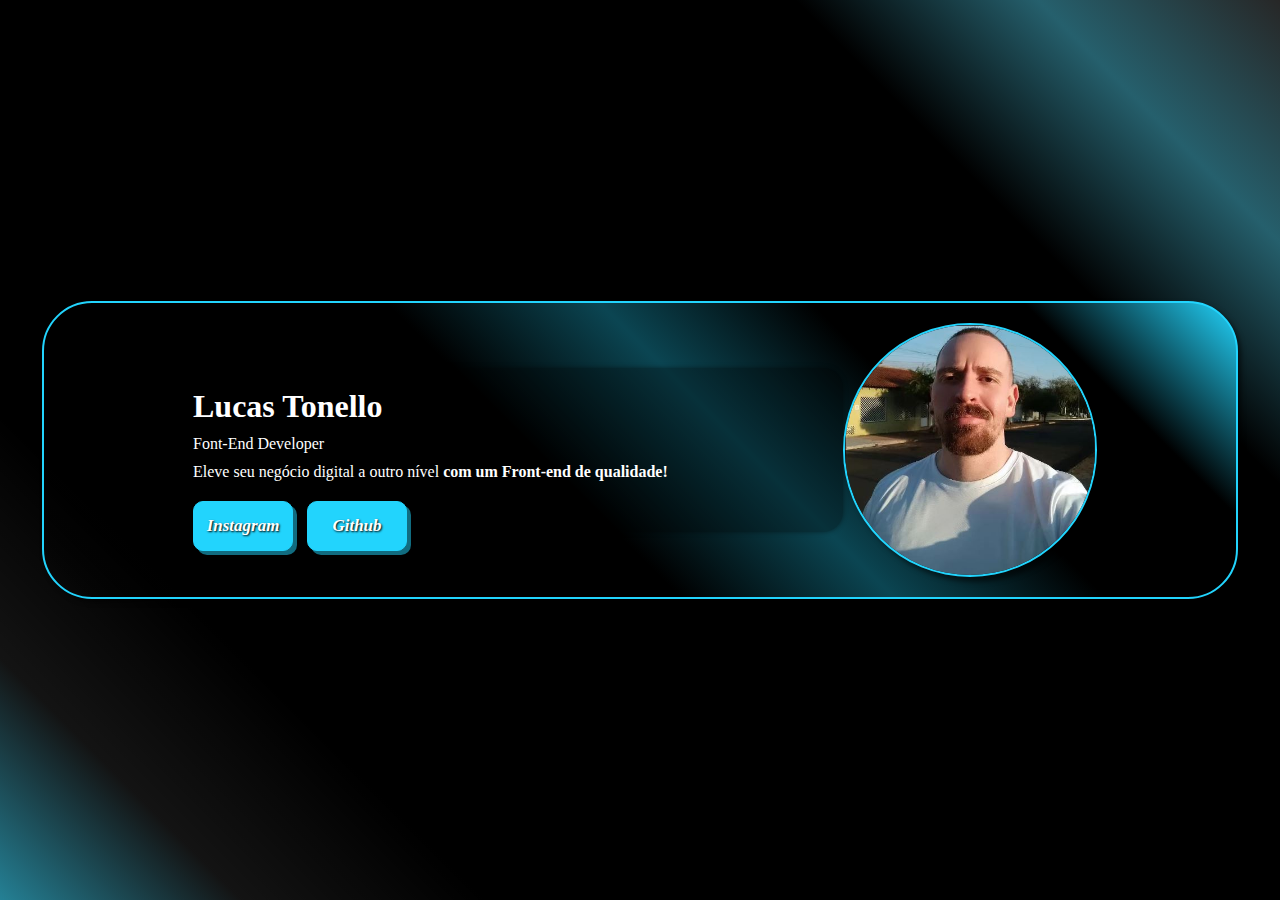
==== HTML CSS/ambientes de desenvolvimento, estrutura de arquivos e tags/index/index.html @ f59e25bd "starting" ====
<html lang="en">
    <head>
        <meta charset="UTF-8" />
        <meta name="viewport" content="width=device-width, initial-scale=1.0" />
        <link rel="stylesheet" href="./css/style.css" />
        <title>My Portfolio</title>
    </head>
    <body>
        <main>
            <div class="text">
                <h1>Lucas Tonello</h1>
                <p>Font-End Developer</p>
                <p>
                    Eleve seu negócio digital a outro nível
                    <strong>com um Front-end de qualidade!</strong>
                </p>
                <button>
                    <a href="https://www.instagram.com/ltonelloo">Instagram</a>
                </button>
                <button>
                    <a href="https://github.com/ltonelloo">Github</a>
                </button>
            </div>
            <div class="img">
                <img src="../arquivos/imagens/ltonelloo.JPG" alt="ltonelloo" />
            </div>
        </main>
    </body>
</html>
---- HTML CSS/ambientes de desenvolvimento, estrutura de arquivos e tags/index/css/style.css ----
* {
    text-decoration: none;
    padding: 0;
    margin: 0;
    font-family: Cambria, Cochin, Georgia, Times, 'Times New Roman', serif;
}
html {
    background-color: #272727;
}

:root {
    --shadow-color: #00000088;
    --cian: #22d4fd;
}

body {
    background-image: linear-gradient(
        45deg,
        #22d5fd83,
        #00000080,
        #000,
        #000,
        #000,
        #000,
        #000,
        #000,
        #22d5fd53,
        #00000000
    );
    display: flex;
    flex-direction: column;
    justify-content: space-around;
    align-items: center;

    width: 100vw;
    height: 100vh;
}

main {
    width: 90%;
    height: fit-content;
    background-image: linear-gradient(
        45deg,
        #00000000,
        #000000,
        #000000,
        #000000,
        #22d5fd53,
        #000000,
        #000000,
        #22d5fd
    );
    border: solid 2px #22d4fd;
    border-radius: 50px;
    box-shadow: 3px 3px 5px var(--shadow-color);
    padding: 20px;

    display: flex;
    flex-direction: row;
    justify-content: center;
    align-items: center;
}

h1 {
    color: #fff;
    margin: 10px 0px;
}
p {
    color: #fff;
    margin: 10px 0px;
}

.text {
    width: 50vw;
    height: 16vh;
    border-radius: 20px;

    background-color: #0000004a;
    box-shadow: 0px 0px 5px #00000071;

    margin: 0px 0px;
    padding: 10px;
}

button {
    width: 100px;
    height: 50px;
    margin: 10px 10px 0px 0px;

    background-color: var(--cian);

    border: solid 1px #22d4fd;
    border-radius: 10px;

    font-style: italic;
    font-size: 17px;
    font-weight: bold;

    box-shadow: 4px 4px 0px #22d5fd81;
}
a {
    color: #fff;
    text-shadow: 1px 1px 2px #000;
}
img {
    border: solid 2px #22d4fd;
    width: 250px;
    border-radius: 50%;
    box-shadow: 5px 5px 5px var(--shadow-color);
}
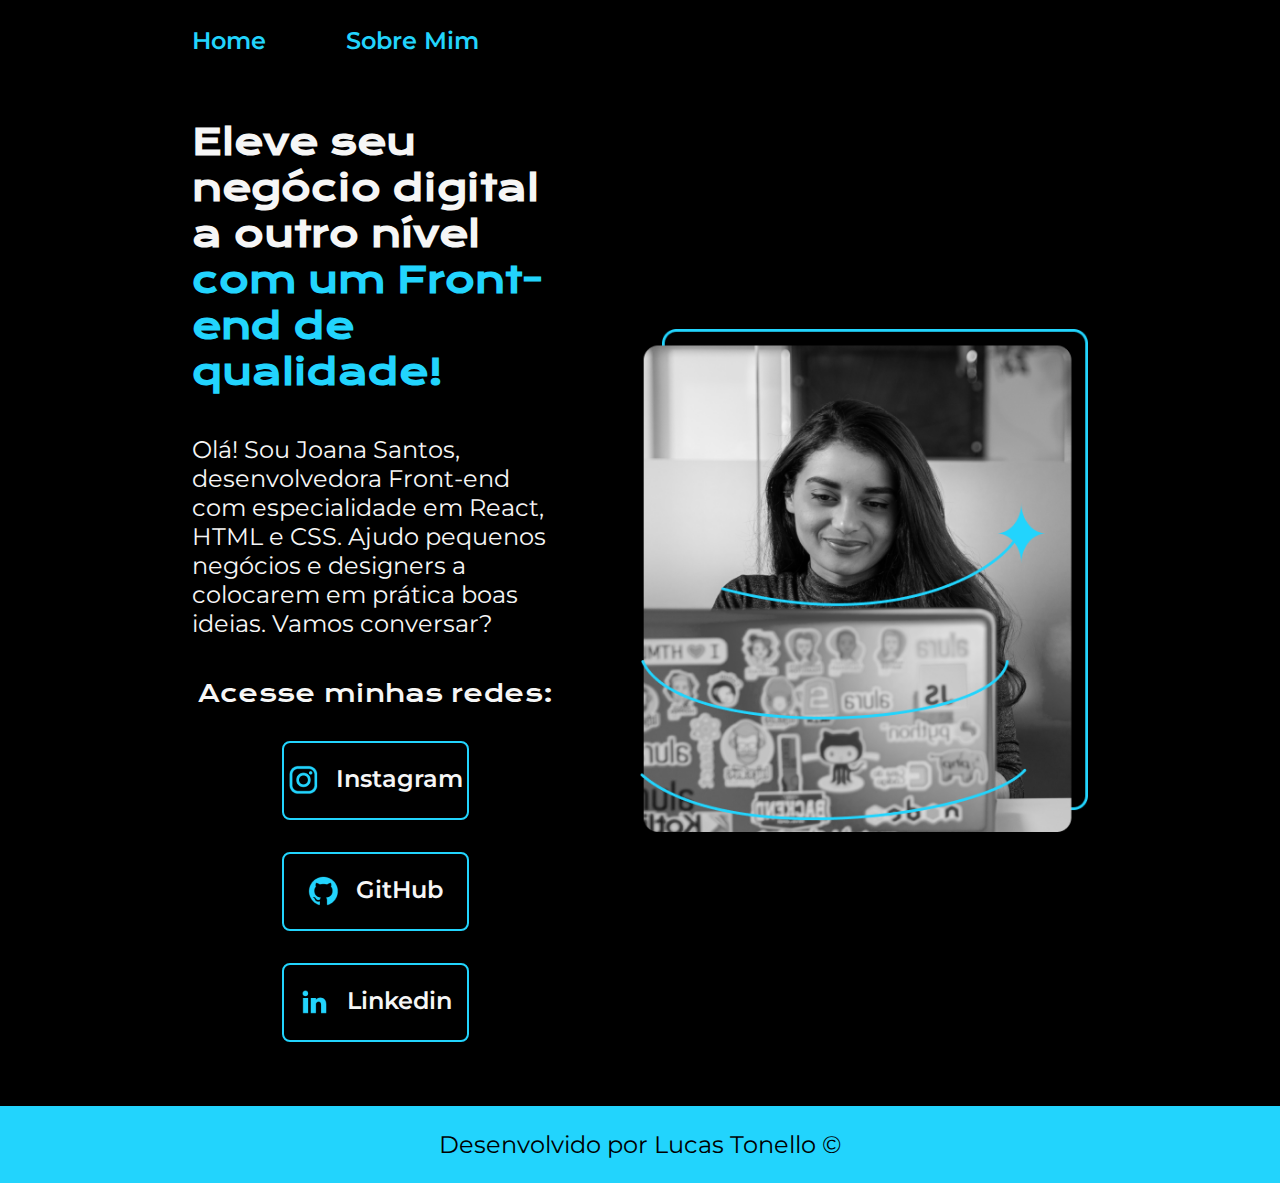
==== commit 43053075: "updating" ====
--- a/HTML CSS/ambientes de desenvolvimento, estrutura de arquivos e tags/index/index.html
+++ b/HTML CSS/ambientes de desenvolvimento, estrutura de arquivos e tags/index/index.html
@@ -1,29 +1,73 @@
-<html lang="en">
-    <head>
-        <meta charset="UTF-8" />
-        <meta name="viewport" content="width=device-width, initial-scale=1.0" />
-        <link rel="stylesheet" href="./css/style.css" />
-        <title>My Portfolio</title>
-    </head>
-    <body>
-        <main>
-            <div class="text">
-                <h1>Lucas Tonello</h1>
-                <p>Font-End Developer</p>
-                <p>
-                    Eleve seu negócio digital a outro nível
-                    <strong>com um Front-end de qualidade!</strong>
-                </p>
-                <button>
-                    <a href="https://www.instagram.com/ltonelloo">Instagram</a>
-                </button>
-                <button>
-                    <a href="https://github.com/ltonelloo">Github</a>
-                </button>
+<!DOCTYPE html>
+<html lang="pt-br">
+   <head>
+      <meta charset="UTF-8" />
+      <meta http-equiv="X-UA-Compatible" content="IE=edge" />
+      <meta
+         name="viewport"
+         content="width=device-width, initial-scale=1.0"
+      />
+      <link rel="stylesheet" href="./styles/style.css" />
+      <title>Portifolio</title>
+   </head>
+   <body>
+      <header class="cabecalho">
+         <nav class="cabecalho__menu">
+            <a class="cabecalho__menu__link" href="index.html"
+               >Home</a
+            >
+            <a class="cabecalho__menu__link" href="about.html"
+               >Sobre Mim</a
+            >
+         </nav>
+      </header>
+      <main class="apresentacao">
+         <section class="apresentacao__conteudo">
+            <h1 class="apresentacao__conteudo__titulo">
+               Eleve seu negócio digital a outro nível
+               <strong class="titulo-destaque"
+                  >com um Front-end de qualidade!
+               </strong>
+            </h1>
+            <p class="apresentacao__conteudo__texto">
+               Olá! Sou Joana Santos, desenvolvedora Front-end com
+               especialidade em React, HTML e CSS. Ajudo pequenos
+               negócios e designers a colocarem em prática boas
+               ideias. Vamos conversar?
+            </p>
+            <div class="apresentacao__links">
+               <h2 class="apresentacao__links__subtitulo">
+                  Acesse minhas redes:
+               </h2>
+               <a
+                  class="apresentacao__links__navegacao"
+                  href="https://instagram.com/ltonelloo"
+               >
+                  <img src="./assets/instagram.png" alt="Instagram" />
+                  Instagram</a
+               >
+               <a
+                  class="apresentacao__links__navegacao"
+                  href="https://github.com/ltonelloo"
+               >
+                  <img src="./assets/github.png" alt="Github" />
+                  GitHub</a
+               >
+               <a
+                  class="apresentacao__links__navegacao"
+                  href="https://github.com/ltonelloo"
+               >
+                  <img src="./assets/linkedin.png" alt="Linkedin" />
+                  Linkedin</a
+               >
             </div>
-            <div class="img">
-                <img src="../arquivos/imagens/ltonelloo.JPG" alt="ltonelloo" />
-            </div>
-        </main>
-    </body>
+         </section>
+         <img
+            class="apresentacao__imagem"
+            src="./assets/Imagem.png"
+            alt="Foto da Joana Santos programando"
+         />
+      </main>
+      <footer class="rodape">Desenvolvido por Lucas Tonello ©</footer>
+   </body>
 </html>
--- a/HTML CSS/ambientes de desenvolvimento, estrutura de arquivos e tags/index/styles/style.css
+++ b/HTML CSS/ambientes de desenvolvimento, estrutura de arquivos e tags/index/styles/style.css
@@ -0,0 +1,138 @@
+@import url('https://fonts.googleapis.com/css2?family=Krona+One&family=Montserrat:wght@400;600&display=swap');
+
+* {
+   margin: 0;
+   padding: 0;
+   text-decoration: none;
+}
+
+:root {
+   --cor--principal: #000000;
+   --cor-secundaria: #f6f6f6;
+   --cor-terciaria: #22d4fd;
+   --cor-hover: #272727;
+
+   --fonte-principal: 'krona one', sans-serif;
+   --fonte-secundaria: 'montserrat', sans-serif;
+}
+
+body {
+   box-sizing: border-box;
+   background-color: var(--cor--principal);
+   color: var(--cor-secundaria);
+}
+
+.cabecalho {
+   padding: 2% 0 0 15%;
+}
+
+.cabecalho__menu {
+   display: flex;
+   gap: 80px;
+}
+
+.cabecalho__menu__link {
+   font-family: var(--fonte-secundaria);
+   font-size: 1.5rem;
+   font-weight: 600;
+   color: var(--cor-terciaria);
+}
+
+.apresentacao {
+   display: flex;
+   align-items: center;
+   justify-content: space-between;
+   gap: 82px;
+   padding: 5% 15%;
+}
+
+.apresentacao__conteudo {
+   display: flex;
+   flex-direction: column;
+   gap: 40px;
+   width: 50%;
+}
+
+.apresentacao__conteudo__titulo {
+   font-size: 2.25rem;
+   font-family: var(--fonte-principal);
+}
+
+.titulo-destaque {
+   color: var(--cor-terciaria);
+}
+
+.apresentacao__conteudo__texto {
+   font-size: 1.5rem;
+   font-family: var(--fonte-secundaria);
+}
+
+.apresentacao__links {
+   display: flex;
+   flex-direction: column;
+   justify-content: space-between;
+   align-items: center;
+   gap: 32px;
+}
+
+.apresentacao__links__subtitulo {
+   font-family: var(--fonte-principal);
+   font-weight: 400;
+   font-size: 1.5rem;
+}
+
+.apresentacao__links__navegacao {
+   display: flex;
+   justify-content: center;
+   gap: 16px;
+
+   text-align: center;
+   font-size: 1.5rem;
+   font-family: var(--fonte-secundaria);
+   font-weight: 600;
+   color: var(--cor-secundaria);
+
+   width: 50%;
+   padding: 21.5px 0px 21.5px;
+   border-radius: 8px;
+   border: solid 2px var(--cor-terciaria);
+}
+
+.apresentacao__links__link:hover {
+   background-color: var(--cor-hover);
+   transition: 0.3s;
+}
+
+.apresentacao__imagem {
+   width: 50%;
+}
+
+.rodape {
+   text-align: center;
+   color: var(--cor--principal);
+   background-color: var(--cor-terciaria);
+   padding: 24px;
+
+   font-family: var(--fonte-secundaria);
+   font-size: 1.5rem;
+   font-weight: 400;
+}
+
+@media (max-width: 1200px) {
+   .cabecalho {
+      padding: 10%;
+   }
+
+   .cabecalho__menu {
+      justify-content: center;
+   }
+
+   .apresentacao {
+      padding: 5%;
+      flex-direction: column-reverse;
+   }
+
+   .apresentacao__conteudo {
+      width: auto;
+   }
+}
